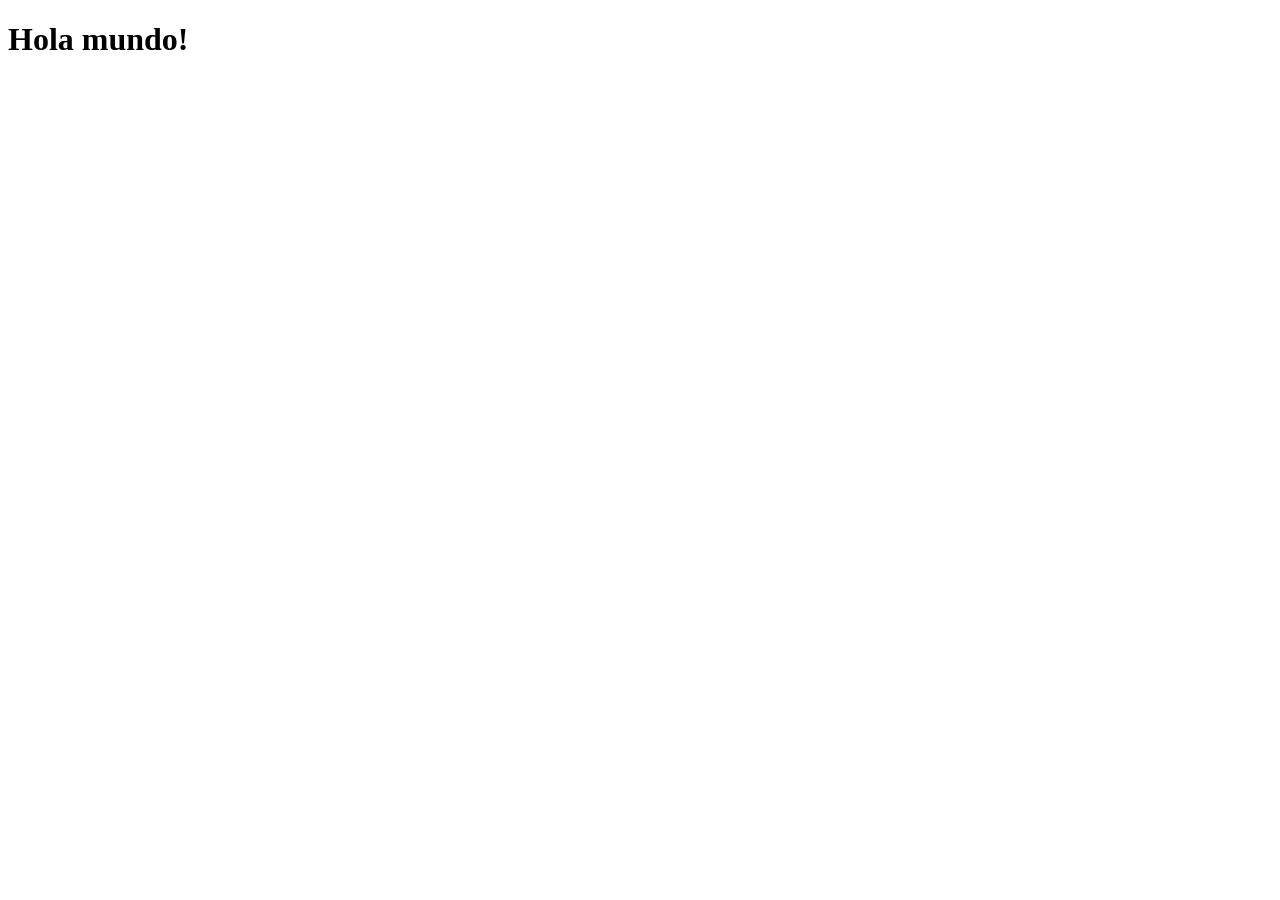
==== index.html @ 2c29bef2 "Iniciando pagina" ====
<!DOCTYPE html>
<html lang="en">
<head>
    <meta charset="UTF-8">
    <meta http-equiv="X-UA-Compatible" content="IE=edge">
    <meta name="viewport" content="width=device-width, initial-scale=1.0">
    <title>Akino Dev</title>
</head>
<body>
    <h1>Hola mundo!</h1>
</body>
</html>
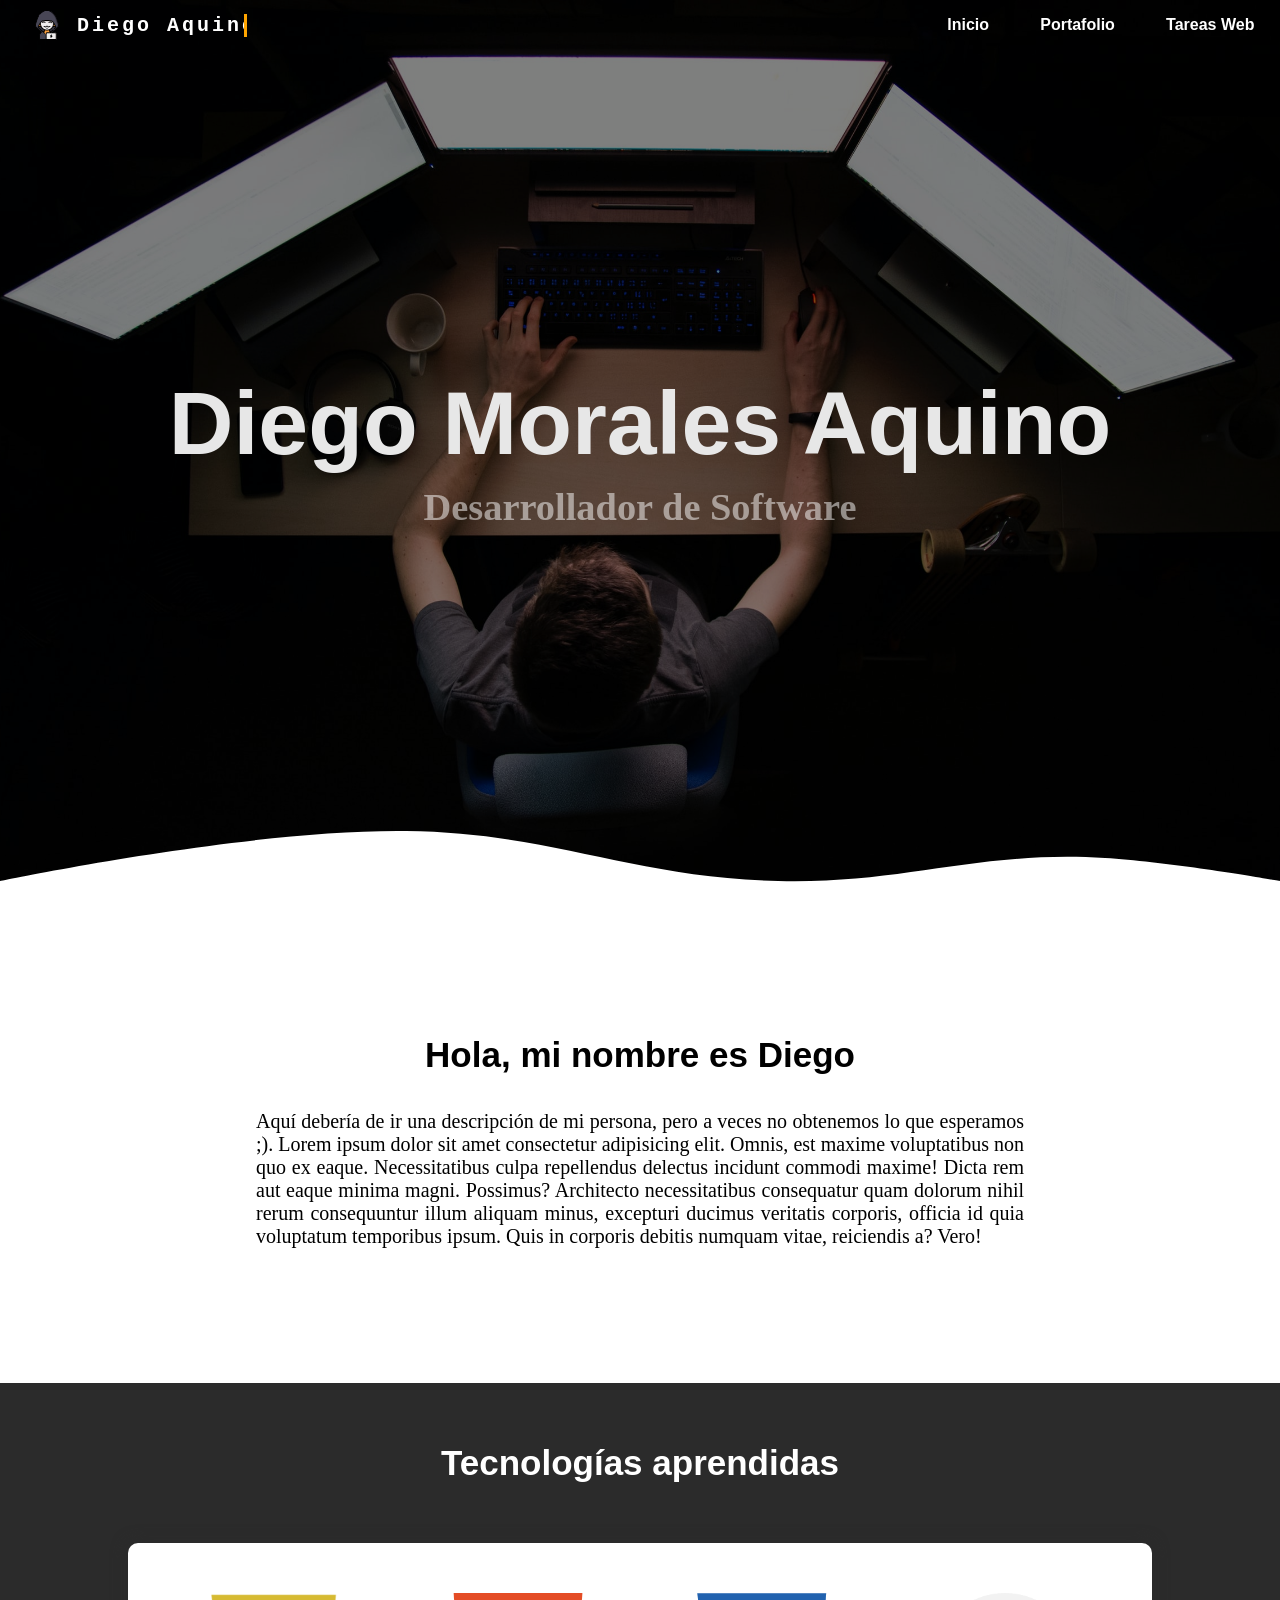
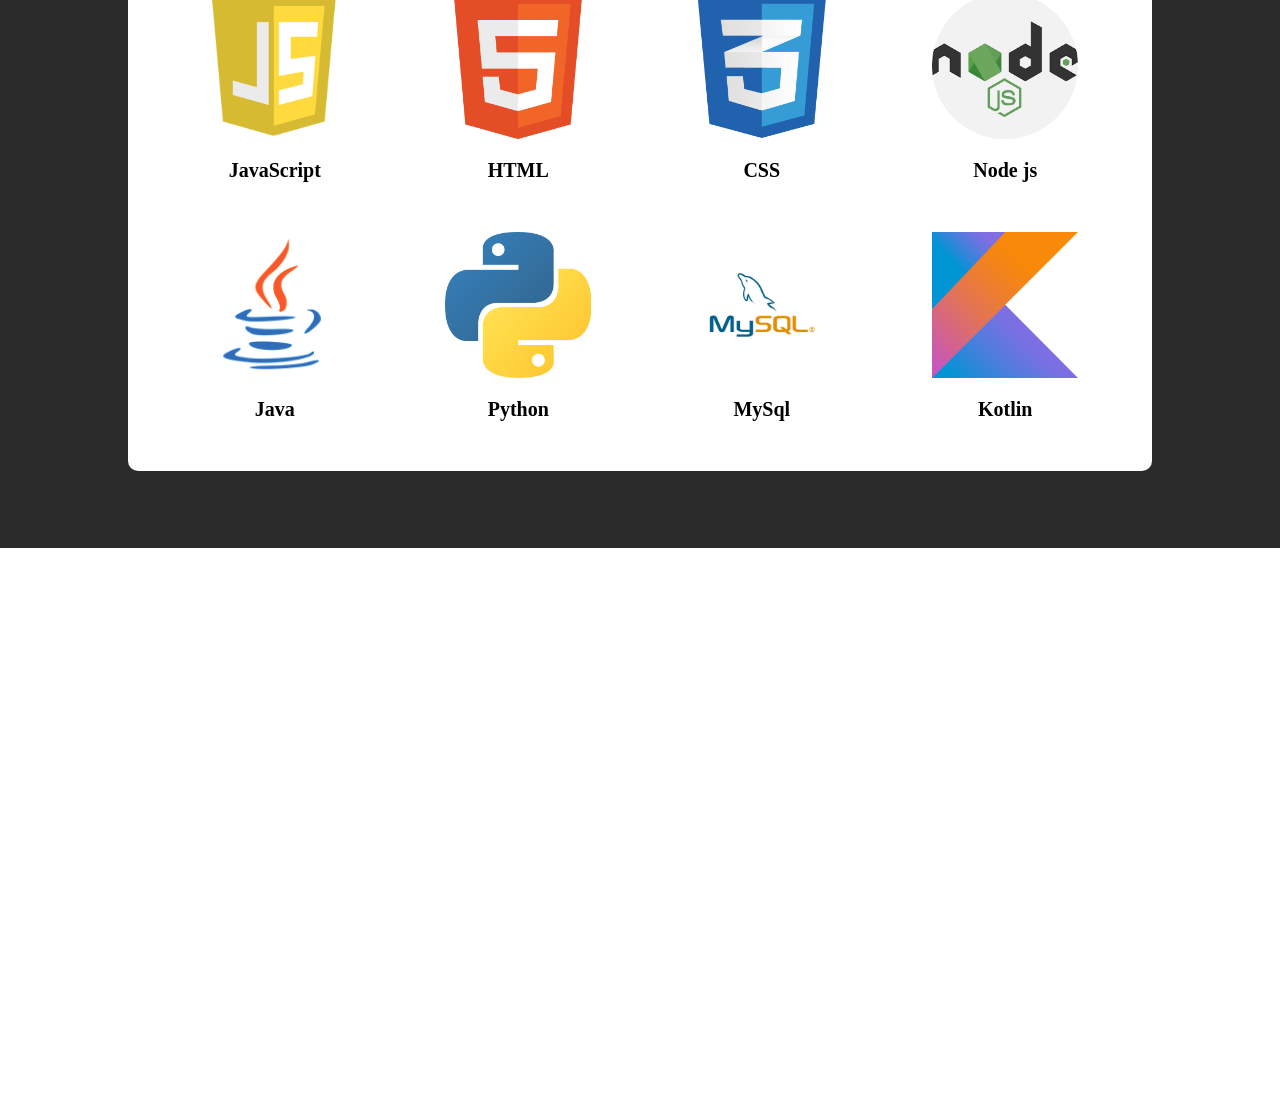
==== commit c555c940: "Página principal terminada" ====
--- a/index.html
+++ b/index.html
@@ -1,12 +1,109 @@
 <!DOCTYPE html>
 <html lang="en">
+
 <head>
     <meta charset="UTF-8">
     <meta http-equiv="X-UA-Compatible" content="IE=edge">
     <meta name="viewport" content="width=device-width, initial-scale=1.0">
-    <title>Akino Dev</title>
+    <title>Portafolio</title>
+
+    <link rel="stylesheet" href="styles/index.css">
+    <link rel="stylesheet" href="styles/global.css">
+
+    <link rel="stylesheet" href="styles/navBar.css">
+    <script src="scripts/navBar.js" defer></script>
+
 </head>
+
 <body>
-    <h1>Hola mundo!</h1>
+    <header>
+        
+
+    </header>
+
+
+
+    <main>
+        <div class="slider">
+            <div>
+                <h1>Diego Morales Aquino</h1>
+                <h2>Desarrollador de Software</h2>
+            </div>
+            <ul>
+                <li></li>
+                <li></li>
+                <li></li>
+                <li></li>
+                <li></li>
+            </ul>
+
+            <svg class="wave" fill="currentColor" preserveAspectRatio="none" width="1440" height="74"
+                viewBox="0 0 1440 74" class="sc-c8cfb853-4 exNWwu">
+                <path
+                    d="M456.464 0.0433865C277.158 -1.70575 0 50.0141 0 50.0141V74H1440V50.0141C1440 50.0141 1320.4 31.1925 1243.09 27.0276C1099.33 19.2816 1019.08 53.1981 875.138 50.0141C710.527 46.3727 621.108 1.64949 456.464 0.0433865Z">
+                </path>
+            </svg>
+        </div>
+
+
+
+
+        <section class="welcome">
+            <h2>Hola, mi nombre es Diego</h2>
+            <p>Aquí debería de ir una descripción de mi persona, pero a veces no obtenemos lo que esperamos ;). Lorem
+                ipsum dolor sit amet consectetur adipisicing elit. Omnis, est maxime voluptatibus non quo ex eaque.
+                Necessitatibus culpa repellendus delectus incidunt commodi maxime! Dicta rem aut eaque minima magni.
+                Possimus?
+                Architecto necessitatibus consequatur quam dolorum nihil rerum consequuntur illum aliquam minus,
+                excepturi ducimus veritatis corporis, officia id quia voluptatum temporibus ipsum. Quis in corporis
+                debitis numquam vitae, reiciendis a? Vero! </p>
+        </section>
+
+        <section class="languages">
+            <h2>Tecnologías aprendidas</h2>
+            <div>
+                <div class="technology">
+                    <img src="images/technologies/js.png" alt="js javascript">
+                    <h3>JavaScript</h3>
+                </div>
+                <div class="technology">
+                    <img src="images/technologies/html.png" alt="html">
+                    <h3>HTML</h3>
+                </div>
+                <div class="technology">
+                    <img src="images/technologies/css.png" alt="css">
+                    <h3>CSS</h3>
+                </div>
+                <div class="technology">
+                    <img src="images/technologies/node.png" alt="Node js">
+                    <h3>Node js</h3>
+                </div>
+                <div class="technology">
+                    <img src="images/technologies/java.png" alt="Java">
+                    <h3>Java</h3>
+                </div>
+                <div class="technology">
+                    <img src="images/technologies/python.png" alt="Python">
+                    <h3>Python</h3>
+                </div>
+                <div class="technology">
+                    <img src="images/technologies/mysql.jpg" alt="Mysql">
+                    <h3>MySql</h3>
+                </div>
+                <div class="technology">
+                    <img src="images/technologies/kotlin.png" alt="Kotlin">
+                    <h3>Kotlin</h3>
+                </div>
+            </div>
+        </section>
+
+    </main>
+
+    <footer>
+
+    </footer>
+
+
 </body>
+
 </html>
--- a/styles/index.css
+++ b/styles/index.css
@@ -0,0 +1,307 @@
+
+
+body {
+    height: 300vh;
+}
+
+main {
+    flex-grow: 1;
+}
+
+
+nav#navBar.transparent {
+    color: white !important;
+    
+}
+
+.slider {
+    height: calc(100vh );
+    width: 100%;
+    position: relative;
+    overflow: hidden;
+    /* box-shadow: 0px 10px 15px -5px rgba(0, 0, 0, .7); */
+}
+
+.slider ul {
+    width: 100%;
+    height: 100%;
+    display: flex;
+    animation: sliderAnimationX forwards 50s infinite;
+    list-style-type: none;
+
+}
+
+.slider ul li {
+    min-width: 100%;
+    min-height: 100%;
+    background-size: cover;
+    background-repeat: no-repeat;
+    background-position: center;
+}
+
+.slider li:nth-child(1) {
+    background-image: url("../images/banner/banner1.jpg");
+}
+
+.slider li:nth-child(2) {
+    background-image: url("../images/banner/banner2.jpg");
+}
+
+.slider li:nth-child(3) {
+    background-image: url("../images/banner/banner3.jpg");
+}
+
+.slider li:nth-child(4) {
+    background-image: url("../images/banner/banner4.jpg");
+}
+
+.slider li:nth-child(5) {
+    background-image: url("../images/banner/banner5.jpg");
+}
+
+.slider>div {
+    width: 100%;
+    height: 100%;
+    position: absolute;
+    top: 0;
+    left: 0;
+    background-color: rgba(0, 0, 0, 0.5);
+    z-index: 1;
+    display: flex;
+    flex-direction: column;
+    justify-content: center;
+    align-items: center;
+    gap: 10px;
+
+}
+
+.slider>div h1 {
+    font-size: 5vw;
+    font-family: var(--title-font--);
+    color: rgb(231, 231, 231);
+    text-align: center;
+}
+
+.slider>div h2 {
+    font-size: 2.5vw;
+    font-family: var(--text-font--);
+    color: rgba(255, 255, 255, 0.5);
+}
+
+@keyframes sliderAnimationX {
+
+    15% {
+        transform: translateX(0%);
+    }
+
+    20% {
+        transform: translateX(-100%);
+    }
+
+    35% {
+        transform: translateX(-100%);
+    }
+
+    40% {
+        transform: translateX(-200%);
+    }
+
+    55% {
+        transform: translateX(-200%);
+    }
+
+    60% {
+        transform: translateX(-300%);
+    }
+
+    75% {
+        transform: translateX(-300%);
+    }
+
+    80% {
+        transform: translateX(-400%);
+    }
+
+    95% {
+        transform: translateX(-400%);
+    }
+
+
+
+}
+
+@keyframes sliderAnimationY {
+
+    15% {
+        transform: translateY(0%);
+    }
+
+    20% {
+        transform: translateY(-100%);
+    }
+
+    35% {
+        transform: translateY(-100%);
+    }
+
+    40% {
+        transform: translateY(-200%);
+    }
+
+    55% {
+        transform: translateY(-200%);
+    }
+
+    60% {
+        transform: translateY(-300%);
+    }
+
+    75% {
+        transform: translateY(-300%);
+    }
+
+    80% {
+        transform: translateY(-400%);
+    }
+
+    95% {
+        transform: translateY(-400%);
+    }
+
+
+}
+
+
+
+@media only screen and (max-width:1500px) {
+    .slider>div h1 {
+        font-size: 7vw;
+
+    }
+
+    .slider>div h2 {
+        font-size: 3vw;
+
+    }
+}
+
+@media only screen and (max-width:460px) {
+
+    .slider ul {
+        animation: sliderAnimationY forwards 30s infinite;
+        flex-direction: column;
+    }
+
+    .slider>div {
+        gap: 5px;
+    }
+
+    .slider>div h1 {
+        font-size: 11vw;
+        order: 2;
+    }
+
+    .slider>div h2 {
+        font-size: 5vw;
+        order: 1;
+    }
+
+}
+
+/*SVG wave*/
+.slider .wave {
+    position: absolute;
+    bottom: 0;
+    width: 100%;
+    color: white;
+    z-index: 1;
+    margin-bottom: -5px;
+}
+
+
+section.welcome {
+
+    display: flex;
+    flex-direction: column;
+    align-items: center;
+    padding: 15vh 20% 15vh 20%;
+}
+
+.welcome h2 {
+    font-family: var(--title-font--);
+    font-size: 35px;
+    margin-bottom: 35px;
+}
+
+.welcome p {
+    font-family: var(--text-font--);
+    font-size: var(--text-size--);
+    text-align: justify;
+}
+
+section.languages {
+    background-color: #2B2B2B;
+    height: 85vh;
+    display: flex;
+    flex-direction: column;
+    align-items: center;
+    overflow-y: visible;
+
+}
+
+.languages>h2 {
+    color: white;
+    font-family: var(--title-font--);
+    font-size: 35px;
+    margin: 60px 0 60px 0;
+    text-align: center;
+}
+
+
+.languages > div {
+    display: grid;
+    grid-template-columns: repeat(auto-fit,
+    minmax(25%, 1fr));
+    box-sizing: border-box;
+    padding: 50px 25px 50px 25px;
+    row-gap: 50px;
+    width: 80%;
+    background-color: white;
+    box-shadow: 0px 0px 15px 1px #2B2B2B;
+    border-radius: 10px;
+}
+
+.languages .technology {
+    
+    overflow: hidden;
+    display: grid;
+    justify-items: center;
+    align-items: center;
+    grid-template-rows: 1fr min-content;
+
+    gap: 20px;
+}
+
+.technology img {
+    width: 60%;
+}
+
+.technology h3 {
+    font-family: var(--text-font--);
+    font-size: 20px;
+    padding: 0;
+}
+
+@media only screen and (max-width: 830px) {
+
+    section.languages {
+        height: fit-content;
+        padding-bottom: 35px;
+    }
+
+    .languages > div {
+        grid-template-columns: repeat(auto-fit,
+        minmax(150px, 1fr));
+        
+    }
+}
--- a/styles/global.css
+++ b/styles/global.css
@@ -0,0 +1,10 @@
+* {
+    margin: 0;
+    padding: 0;
+    box-sizing: border-box;
+
+    --title-font--: helvetica;
+    --text-font--: verdana;
+    --text-size--: 20px;
+
+}
--- a/styles/navBar.css
+++ b/styles/navBar.css
@@ -0,0 +1,154 @@
+* {
+
+    --navBar-height--: 50px;
+    --navBar-logo-size: 30px;
+    --navBar-backgroundColor--: #393E46;
+}
+
+
+nav#navBar {
+    position: fixed;
+    background-color: transparent;
+    display: flex;
+    align-items: center;
+    justify-content: space-between;
+    height: var(--navBar-height--);
+    width: 100%;
+    z-index: 9999;
+    transition: .3s all ease;
+}
+
+nav#navBar:not(.transparent) {
+    background-color: var(--navBar-backgroundColor--);
+    color: white;
+
+}
+
+nav#navBar.transparent {
+    color: var(--navBar-backgroundColor--);
+    
+}
+
+nav#navBar .logo-container {
+    display: flex;
+    align-items: center;
+    gap: 15px;
+    justify-content: flex-end;
+}
+
+
+nav#navBar .logo {
+    background-image: url("../images/logo.svg");
+    background-size: cover;
+    background-repeat: no-repeat;
+    background-position: center;
+    width: var(--navBar-logo-size);
+    height: var(--navBar-logo-size);
+    margin-left: 2.5vw;
+    animation: logo-animation 1s forwards;
+}
+
+nav#navBar .logo-name {
+    color: var(--navBar-color--);
+    font-family: monospace;
+    font-size: 20px;
+    font-weight: bold;
+    overflow: hidden;
+    border-right: .15em solid orange;
+    white-space: nowrap;
+    margin: 0 auto;
+    letter-spacing: .15em;
+    animation:
+        typing 2s steps(12, end) forwards,
+        blink-caret .75s step-end infinite;
+    animation-delay: 0.5s;
+    width: 170px;
+    visibility: hidden;
+}
+
+nav#navBar ul {
+    color: var(--navBar-color--);
+    font-weight: 550;
+    display: flex;
+    flex-direction: row;
+    align-items: center;
+    justify-content: center;
+    list-style-type: none;
+    font-family: var(--title-font--);
+}
+
+nav#navBar ul li {
+    margin: 0 2vw 0 2vw;
+    user-select: none;
+    cursor: pointer;
+    transition: all .2s ease;
+}
+
+nav#navBar ul li:hover {
+    transform: translateY(-5px)
+}
+
+nav#navBar a {
+    color: inherit;
+    text-decoration: none;
+}
+
+/*Animacion del logo*/
+@keyframes logo-animation {
+
+
+
+    from {
+        width: calc(var(--navBar-logo-size) + 5px);
+        height: calc(var(--navBar-logo-size) + 5px);
+    }
+}
+
+/*typing animation*/
+@keyframes typing {
+    from {
+        width: 0;
+    }
+
+    to {
+        visibility: visible;
+
+    }
+
+
+}
+
+/* Efecto de parpadeo */
+@keyframes blink-caret {
+    from, to {
+        border-color: transparent
+    }
+
+    50% {
+        border-color: orange;
+    }
+}
+
+
+
+@media only screen and (max-width:460px) {
+    * {
+        --navBar-height--: 70px;
+    }
+
+    nav#navBar {
+        flex-direction: column;
+        justify-content: space-evenly;
+
+    }
+
+    nav#navBar .logo {
+        margin-left: 0;
+    }
+
+
+    nav#navBar .logo-name {
+        display: none;
+    }
+
+}
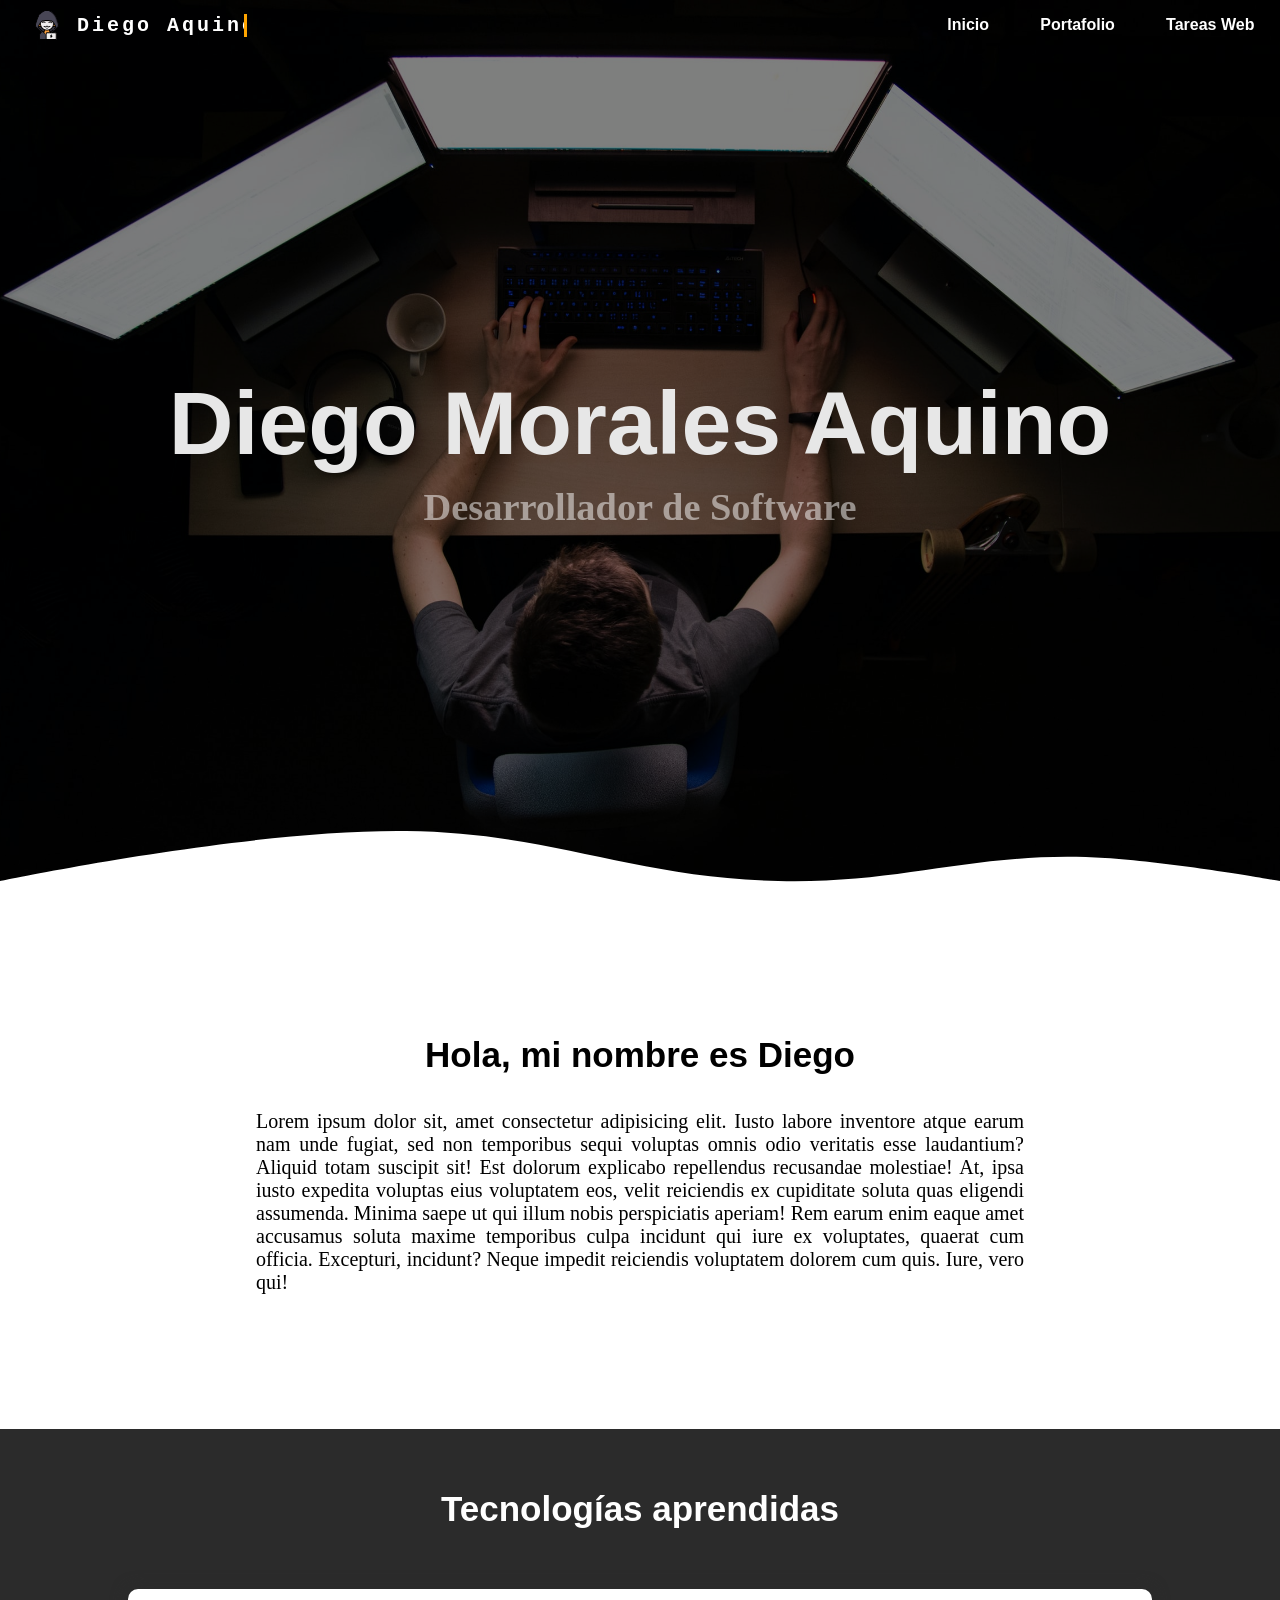
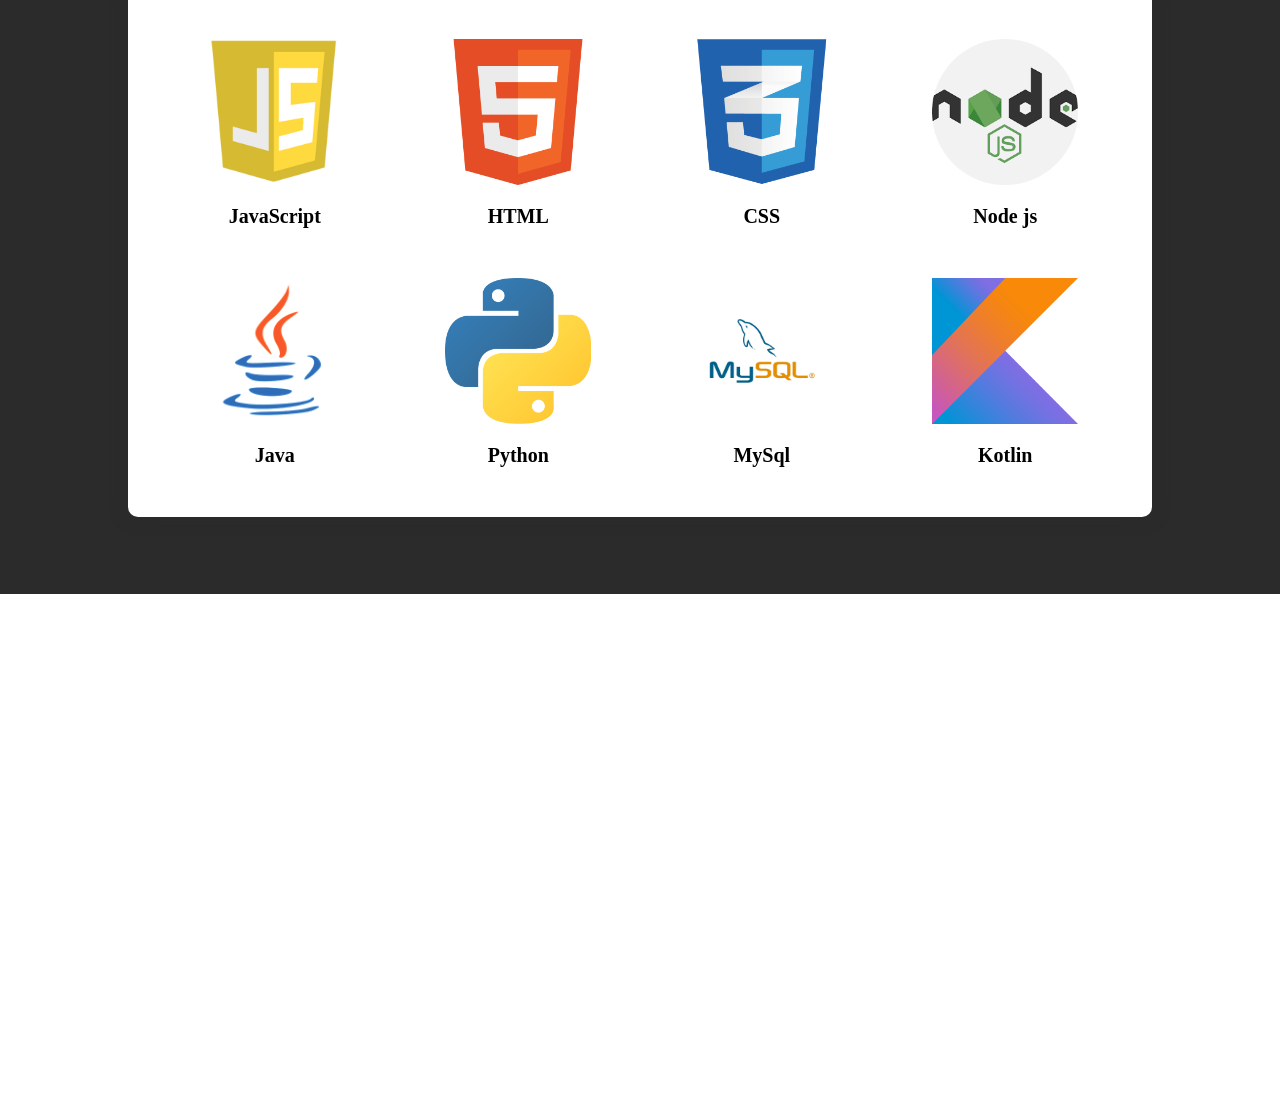
==== commit a468ec22: "laboratorio 2 web terminado" ====
--- a/index.html
+++ b/index.html
@@ -1,109 +1,105 @@
-<!DOCTYPE html>
-<html lang="en">
-
-<head>
-    <meta charset="UTF-8">
-    <meta http-equiv="X-UA-Compatible" content="IE=edge">
-    <meta name="viewport" content="width=device-width, initial-scale=1.0">
-    <title>Portafolio</title>
-
-    <link rel="stylesheet" href="styles/index.css">
-    <link rel="stylesheet" href="styles/global.css">
-
-    <link rel="stylesheet" href="styles/navBar.css">
-    <script src="scripts/navBar.js" defer></script>
-
-</head>
-
-<body>
-    <header>
-        
-
-    </header>
-
-
-
-    <main>
-        <div class="slider">
-            <div>
-                <h1>Diego Morales Aquino</h1>
-                <h2>Desarrollador de Software</h2>
-            </div>
-            <ul>
-                <li></li>
-                <li></li>
-                <li></li>
-                <li></li>
-                <li></li>
-            </ul>
-
-            <svg class="wave" fill="currentColor" preserveAspectRatio="none" width="1440" height="74"
-                viewBox="0 0 1440 74" class="sc-c8cfb853-4 exNWwu">
-                <path
-                    d="M456.464 0.0433865C277.158 -1.70575 0 50.0141 0 50.0141V74H1440V50.0141C1440 50.0141 1320.4 31.1925 1243.09 27.0276C1099.33 19.2816 1019.08 53.1981 875.138 50.0141C710.527 46.3727 621.108 1.64949 456.464 0.0433865Z">
-                </path>
-            </svg>
-        </div>
-
-
-
-
-        <section class="welcome">
-            <h2>Hola, mi nombre es Diego</h2>
-            <p>Aquí debería de ir una descripción de mi persona, pero a veces no obtenemos lo que esperamos ;). Lorem
-                ipsum dolor sit amet consectetur adipisicing elit. Omnis, est maxime voluptatibus non quo ex eaque.
-                Necessitatibus culpa repellendus delectus incidunt commodi maxime! Dicta rem aut eaque minima magni.
-                Possimus?
-                Architecto necessitatibus consequatur quam dolorum nihil rerum consequuntur illum aliquam minus,
-                excepturi ducimus veritatis corporis, officia id quia voluptatum temporibus ipsum. Quis in corporis
-                debitis numquam vitae, reiciendis a? Vero! </p>
-        </section>
-
-        <section class="languages">
-            <h2>Tecnologías aprendidas</h2>
-            <div>
-                <div class="technology">
-                    <img src="images/technologies/js.png" alt="js javascript">
-                    <h3>JavaScript</h3>
-                </div>
-                <div class="technology">
-                    <img src="images/technologies/html.png" alt="html">
-                    <h3>HTML</h3>
-                </div>
-                <div class="technology">
-                    <img src="images/technologies/css.png" alt="css">
-                    <h3>CSS</h3>
-                </div>
-                <div class="technology">
-                    <img src="images/technologies/node.png" alt="Node js">
-                    <h3>Node js</h3>
-                </div>
-                <div class="technology">
-                    <img src="images/technologies/java.png" alt="Java">
-                    <h3>Java</h3>
-                </div>
-                <div class="technology">
-                    <img src="images/technologies/python.png" alt="Python">
-                    <h3>Python</h3>
-                </div>
-                <div class="technology">
-                    <img src="images/technologies/mysql.jpg" alt="Mysql">
-                    <h3>MySql</h3>
-                </div>
-                <div class="technology">
-                    <img src="images/technologies/kotlin.png" alt="Kotlin">
-                    <h3>Kotlin</h3>
-                </div>
-            </div>
-        </section>
-
-    </main>
-
-    <footer>
-
-    </footer>
-
-
-</body>
-
+<!DOCTYPE html>
+<html lang="en">
+
+<head>
+    <meta charset="UTF-8">
+    <meta http-equiv="X-UA-Compatible" content="IE=edge">
+    <meta name="viewport" content="width=device-width, initial-scale=1.0">
+    <title>Portafolio Diego</title>
+
+    <link rel="stylesheet" href="styles/index.css">
+    <link rel="stylesheet" href="styles/global.css">
+
+    <link rel="stylesheet" href="styles/navBar.css">
+    <script src="scripts/navBar.js" defer></script>
+
+</head>
+
+<body>
+    <header class="transparent-effect">
+        
+
+    </header>
+
+
+
+    <main>
+        <div class="slider">
+            <div>
+                <h1>Diego Morales Aquino</h1>
+                <h2>Desarrollador de Software</h2>
+            </div>
+            <ul>
+                <li></li>
+                <li></li>
+                <li></li>
+                <li></li>
+                <li></li>
+            </ul>
+
+            <svg class="wave" fill="currentColor" preserveAspectRatio="none" width="1440" height="74"
+                viewBox="0 0 1440 74" class="sc-c8cfb853-4 exNWwu">
+                <path
+                    d="M456.464 0.0433865C277.158 -1.70575 0 50.0141 0 50.0141V74H1440V50.0141C1440 50.0141 1320.4 31.1925 1243.09 27.0276C1099.33 19.2816 1019.08 53.1981 875.138 50.0141C710.527 46.3727 621.108 1.64949 456.464 0.0433865Z">
+                </path>
+            </svg>
+        </div>
+
+
+
+
+        <section class="welcome">
+            <h2>Hola, mi nombre es Diego</h2>
+            <p> Lorem ipsum dolor sit, amet consectetur adipisicing elit. Iusto labore inventore atque earum nam unde fugiat, sed non temporibus sequi voluptas omnis odio veritatis esse laudantium? Aliquid totam suscipit sit!
+            Est dolorum explicabo repellendus recusandae molestiae! At, ipsa iusto expedita voluptas eius voluptatem eos, velit reiciendis ex cupiditate soluta quas eligendi assumenda. Minima saepe ut qui illum nobis perspiciatis aperiam!
+            Rem earum enim eaque amet accusamus soluta maxime temporibus culpa incidunt qui iure ex voluptates, quaerat cum officia. Excepturi, incidunt? Neque impedit reiciendis voluptatem dolorem cum quis. Iure, vero qui!</p>
+        </section>
+
+        <section class="languages">
+            <h2>Tecnologías aprendidas</h2>
+            <div>
+                <div class="technology">
+                    <img src="images/technologies/js.png" alt="js javascript">
+                    <h3>JavaScript</h3>
+                </div>
+                <div class="technology">
+                    <img src="images/technologies/html.png" alt="html">
+                    <h3>HTML</h3>
+                </div>
+                <div class="technology">
+                    <img src="images/technologies/css.png" alt="css">
+                    <h3>CSS</h3>
+                </div>
+                <div class="technology">
+                    <img src="images/technologies/node.png" alt="Node js">
+                    <h3>Node js</h3>
+                </div>
+                <div class="technology">
+                    <img src="images/technologies/java.png" alt="Java">
+                    <h3>Java</h3>
+                </div>
+                <div class="technology">
+                    <img src="images/technologies/python.png" alt="Python">
+                    <h3>Python</h3>
+                </div>
+                <div class="technology">
+                    <img src="images/technologies/mysql.jpg" alt="Mysql">
+                    <h3>MySql</h3>
+                </div>
+                <div class="technology">
+                    <img src="images/technologies/kotlin.png" alt="Kotlin">
+                    <h3>Kotlin</h3>
+                </div>
+            </div>
+        </section>
+
+    </main>
+
+    <footer>
+
+    </footer>
+
+
+</body>
+
 </html>
--- a/styles/index.css
+++ b/styles/index.css
@@ -1,307 +1,307 @@
-
-
-body {
-    height: 300vh;
-}
-
-main {
-    flex-grow: 1;
-}
-
-
-nav#navBar.transparent {
-    color: white !important;
-    
-}
-
-.slider {
-    height: calc(100vh );
-    width: 100%;
-    position: relative;
-    overflow: hidden;
-    /* box-shadow: 0px 10px 15px -5px rgba(0, 0, 0, .7); */
-}
-
-.slider ul {
-    width: 100%;
-    height: 100%;
-    display: flex;
-    animation: sliderAnimationX forwards 50s infinite;
-    list-style-type: none;
-
-}
-
-.slider ul li {
-    min-width: 100%;
-    min-height: 100%;
-    background-size: cover;
-    background-repeat: no-repeat;
-    background-position: center;
-}
-
-.slider li:nth-child(1) {
-    background-image: url("../images/banner/banner1.jpg");
-}
-
-.slider li:nth-child(2) {
-    background-image: url("../images/banner/banner2.jpg");
-}
-
-.slider li:nth-child(3) {
-    background-image: url("../images/banner/banner3.jpg");
-}
-
-.slider li:nth-child(4) {
-    background-image: url("../images/banner/banner4.jpg");
-}
-
-.slider li:nth-child(5) {
-    background-image: url("../images/banner/banner5.jpg");
-}
-
-.slider>div {
-    width: 100%;
-    height: 100%;
-    position: absolute;
-    top: 0;
-    left: 0;
-    background-color: rgba(0, 0, 0, 0.5);
-    z-index: 1;
-    display: flex;
-    flex-direction: column;
-    justify-content: center;
-    align-items: center;
-    gap: 10px;
-
-}
-
-.slider>div h1 {
-    font-size: 5vw;
-    font-family: var(--title-font--);
-    color: rgb(231, 231, 231);
-    text-align: center;
-}
-
-.slider>div h2 {
-    font-size: 2.5vw;
-    font-family: var(--text-font--);
-    color: rgba(255, 255, 255, 0.5);
-}
-
-@keyframes sliderAnimationX {
-
-    15% {
-        transform: translateX(0%);
-    }
-
-    20% {
-        transform: translateX(-100%);
-    }
-
-    35% {
-        transform: translateX(-100%);
-    }
-
-    40% {
-        transform: translateX(-200%);
-    }
-
-    55% {
-        transform: translateX(-200%);
-    }
-
-    60% {
-        transform: translateX(-300%);
-    }
-
-    75% {
-        transform: translateX(-300%);
-    }
-
-    80% {
-        transform: translateX(-400%);
-    }
-
-    95% {
-        transform: translateX(-400%);
-    }
-
-
-
-}
-
-@keyframes sliderAnimationY {
-
-    15% {
-        transform: translateY(0%);
-    }
-
-    20% {
-        transform: translateY(-100%);
-    }
-
-    35% {
-        transform: translateY(-100%);
-    }
-
-    40% {
-        transform: translateY(-200%);
-    }
-
-    55% {
-        transform: translateY(-200%);
-    }
-
-    60% {
-        transform: translateY(-300%);
-    }
-
-    75% {
-        transform: translateY(-300%);
-    }
-
-    80% {
-        transform: translateY(-400%);
-    }
-
-    95% {
-        transform: translateY(-400%);
-    }
-
-
-}
-
-
-
-@media only screen and (max-width:1500px) {
-    .slider>div h1 {
-        font-size: 7vw;
-
-    }
-
-    .slider>div h2 {
-        font-size: 3vw;
-
-    }
-}
-
-@media only screen and (max-width:460px) {
-
-    .slider ul {
-        animation: sliderAnimationY forwards 30s infinite;
-        flex-direction: column;
-    }
-
-    .slider>div {
-        gap: 5px;
-    }
-
-    .slider>div h1 {
-        font-size: 11vw;
-        order: 2;
-    }
-
-    .slider>div h2 {
-        font-size: 5vw;
-        order: 1;
-    }
-
-}
-
-/*SVG wave*/
-.slider .wave {
-    position: absolute;
-    bottom: 0;
-    width: 100%;
-    color: white;
-    z-index: 1;
-    margin-bottom: -5px;
-}
-
-
-section.welcome {
-
-    display: flex;
-    flex-direction: column;
-    align-items: center;
-    padding: 15vh 20% 15vh 20%;
-}
-
-.welcome h2 {
-    font-family: var(--title-font--);
-    font-size: 35px;
-    margin-bottom: 35px;
-}
-
-.welcome p {
-    font-family: var(--text-font--);
-    font-size: var(--text-size--);
-    text-align: justify;
-}
-
-section.languages {
-    background-color: #2B2B2B;
-    height: 85vh;
-    display: flex;
-    flex-direction: column;
-    align-items: center;
-    overflow-y: visible;
-
-}
-
-.languages>h2 {
-    color: white;
-    font-family: var(--title-font--);
-    font-size: 35px;
-    margin: 60px 0 60px 0;
-    text-align: center;
-}
-
-
-.languages > div {
-    display: grid;
-    grid-template-columns: repeat(auto-fit,
-    minmax(25%, 1fr));
-    box-sizing: border-box;
-    padding: 50px 25px 50px 25px;
-    row-gap: 50px;
-    width: 80%;
-    background-color: white;
-    box-shadow: 0px 0px 15px 1px #2B2B2B;
-    border-radius: 10px;
-}
-
-.languages .technology {
-    
-    overflow: hidden;
-    display: grid;
-    justify-items: center;
-    align-items: center;
-    grid-template-rows: 1fr min-content;
-
-    gap: 20px;
-}
-
-.technology img {
-    width: 60%;
-}
-
-.technology h3 {
-    font-family: var(--text-font--);
-    font-size: 20px;
-    padding: 0;
-}
-
-@media only screen and (max-width: 830px) {
-
-    section.languages {
-        height: fit-content;
-        padding-bottom: 35px;
-    }
-
-    .languages > div {
-        grid-template-columns: repeat(auto-fit,
-        minmax(150px, 1fr));
-        
-    }
+
+
+body {
+    height: 300vh;
+}
+
+main {
+    flex-grow: 1;
+}
+
+
+nav#navBar.transparent {
+    color: white !important;
+    
+}
+
+.slider {
+    height: calc(100vh );
+    width: 100%;
+    position: relative;
+    overflow: hidden;
+    /* box-shadow: 0px 10px 15px -5px rgba(0, 0, 0, .7); */
+}
+
+.slider ul {
+    width: 100%;
+    height: 100%;
+    display: flex;
+    animation: sliderAnimationX forwards 50s infinite;
+    list-style-type: none;
+
+}
+
+.slider ul li {
+    min-width: 100%;
+    min-height: 100%;
+    background-size: cover;
+    background-repeat: no-repeat;
+    background-position: center;
+}
+
+.slider li:nth-child(1) {
+    background-image: url("../images/banner/banner1.jpg");
+}
+
+.slider li:nth-child(2) {
+    background-image: url("../images/banner/banner2.jpg");
+}
+
+.slider li:nth-child(3) {
+    background-image: url("../images/banner/banner3.jpg");
+}
+
+.slider li:nth-child(4) {
+    background-image: url("../images/banner/banner4.jpg");
+}
+
+.slider li:nth-child(5) {
+    background-image: url("../images/banner/banner5.jpg");
+}
+
+.slider>div {
+    width: 100%;
+    height: 100%;
+    position: absolute;
+    top: 0;
+    left: 0;
+    background-color: rgba(0, 0, 0, 0.5);
+    z-index: 1;
+    display: flex;
+    flex-direction: column;
+    justify-content: center;
+    align-items: center;
+    gap: 10px;
+
+}
+
+.slider>div h1 {
+    font-size: 5vw;
+    font-family: var(--title-font--);
+    color: rgb(231, 231, 231);
+    text-align: center;
+}
+
+.slider>div h2 {
+    font-size: 2.5vw;
+    font-family: var(--text-font--);
+    color: rgba(255, 255, 255, 0.5);
+}
+
+@keyframes sliderAnimationX {
+
+    15% {
+        transform: translateX(0%);
+    }
+
+    20% {
+        transform: translateX(-100%);
+    }
+
+    35% {
+        transform: translateX(-100%);
+    }
+
+    40% {
+        transform: translateX(-200%);
+    }
+
+    55% {
+        transform: translateX(-200%);
+    }
+
+    60% {
+        transform: translateX(-300%);
+    }
+
+    75% {
+        transform: translateX(-300%);
+    }
+
+    80% {
+        transform: translateX(-400%);
+    }
+
+    95% {
+        transform: translateX(-400%);
+    }
+
+
+
+}
+
+@keyframes sliderAnimationY {
+
+    15% {
+        transform: translateY(0%);
+    }
+
+    20% {
+        transform: translateY(-100%);
+    }
+
+    35% {
+        transform: translateY(-100%);
+    }
+
+    40% {
+        transform: translateY(-200%);
+    }
+
+    55% {
+        transform: translateY(-200%);
+    }
+
+    60% {
+        transform: translateY(-300%);
+    }
+
+    75% {
+        transform: translateY(-300%);
+    }
+
+    80% {
+        transform: translateY(-400%);
+    }
+
+    95% {
+        transform: translateY(-400%);
+    }
+
+
+}
+
+
+
+@media only screen and (max-width:1500px) {
+    .slider>div h1 {
+        font-size: 7vw;
+
+    }
+
+    .slider>div h2 {
+        font-size: 3vw;
+
+    }
+}
+
+@media only screen and (max-width:460px) {
+
+    .slider ul {
+        animation: sliderAnimationY forwards 30s infinite;
+        flex-direction: column;
+    }
+
+    .slider>div {
+        gap: 5px;
+    }
+
+    .slider>div h1 {
+        font-size: 11vw;
+        order: 2;
+    }
+
+    .slider>div h2 {
+        font-size: 5vw;
+        order: 1;
+    }
+
+}
+
+/*SVG wave*/
+.slider .wave {
+    position: absolute;
+    bottom: 0;
+    width: 100%;
+    color: white;
+    z-index: 1;
+    margin-bottom: -5px;
+}
+
+
+section.welcome {
+
+    display: flex;
+    flex-direction: column;
+    align-items: center;
+    padding: 15vh 20% 15vh 20%;
+}
+
+.welcome h2 {
+    font-family: var(--title-font--);
+    font-size: 35px;
+    margin-bottom: 35px;
+}
+
+.welcome p {
+    font-family: var(--text-font--);
+    font-size: var(--text-size--);
+    text-align: justify;
+}
+
+section.languages {
+    background-color: #2B2B2B;
+    height: 85vh;
+    display: flex;
+    flex-direction: column;
+    align-items: center;
+    overflow-y: visible;
+
+}
+
+.languages>h2 {
+    color: white;
+    font-family: var(--title-font--);
+    font-size: 35px;
+    margin: 60px 0 60px 0;
+    text-align: center;
+}
+
+
+.languages > div {
+    display: grid;
+    grid-template-columns: repeat(auto-fit,
+    minmax(25%, 1fr));
+    box-sizing: border-box;
+    padding: 50px 25px 50px 25px;
+    row-gap: 50px;
+    width: 80%;
+    background-color: white;
+    box-shadow: 0px 0px 15px 1px #2B2B2B;
+    border-radius: 10px;
+}
+
+.languages .technology {
+    
+    overflow: hidden;
+    display: grid;
+    justify-items: center;
+    align-items: center;
+    grid-template-rows: 1fr min-content;
+
+    gap: 20px;
+}
+
+.technology img {
+    width: 60%;
+}
+
+.technology h3 {
+    font-family: var(--text-font--);
+    font-size: 20px;
+    padding: 0;
+}
+
+@media only screen and (max-width: 830px) {
+
+    section.languages {
+        height: fit-content;
+        padding-bottom: 35px;
+    }
+
+    .languages > div {
+        grid-template-columns: repeat(auto-fit,
+        minmax(150px, 1fr));
+        
+    }
 }
--- a/styles/global.css
+++ b/styles/global.css
@@ -1,10 +1,11 @@
-* {
-    margin: 0;
-    padding: 0;
-    box-sizing: border-box;
-
-    --title-font--: helvetica;
-    --text-font--: verdana;
-    --text-size--: 20px;
-
+* {
+    margin: 0;
+    padding: 0;
+    box-sizing: border-box;
+
+    --title-font--: helvetica;
+    --text-font--: verdana;
+    --text-size--: 20px;
+    --theme-color--: #393E46;
+
 }
--- a/styles/navBar.css
+++ b/styles/navBar.css
@@ -1,154 +1,157 @@
-* {
-
-    --navBar-height--: 50px;
-    --navBar-logo-size: 30px;
-    --navBar-backgroundColor--: #393E46;
-}
-
-
-nav#navBar {
-    position: fixed;
-    background-color: transparent;
-    display: flex;
-    align-items: center;
-    justify-content: space-between;
-    height: var(--navBar-height--);
-    width: 100%;
-    z-index: 9999;
-    transition: .3s all ease;
-}
-
-nav#navBar:not(.transparent) {
-    background-color: var(--navBar-backgroundColor--);
-    color: white;
-
-}
-
-nav#navBar.transparent {
-    color: var(--navBar-backgroundColor--);
-    
-}
-
-nav#navBar .logo-container {
-    display: flex;
-    align-items: center;
-    gap: 15px;
-    justify-content: flex-end;
-}
-
-
-nav#navBar .logo {
-    background-image: url("../images/logo.svg");
-    background-size: cover;
-    background-repeat: no-repeat;
-    background-position: center;
-    width: var(--navBar-logo-size);
-    height: var(--navBar-logo-size);
-    margin-left: 2.5vw;
-    animation: logo-animation 1s forwards;
-}
-
-nav#navBar .logo-name {
-    color: var(--navBar-color--);
-    font-family: monospace;
-    font-size: 20px;
-    font-weight: bold;
-    overflow: hidden;
-    border-right: .15em solid orange;
-    white-space: nowrap;
-    margin: 0 auto;
-    letter-spacing: .15em;
-    animation:
-        typing 2s steps(12, end) forwards,
-        blink-caret .75s step-end infinite;
-    animation-delay: 0.5s;
-    width: 170px;
-    visibility: hidden;
-}
-
-nav#navBar ul {
-    color: var(--navBar-color--);
-    font-weight: 550;
-    display: flex;
-    flex-direction: row;
-    align-items: center;
-    justify-content: center;
-    list-style-type: none;
-    font-family: var(--title-font--);
-}
-
-nav#navBar ul li {
-    margin: 0 2vw 0 2vw;
-    user-select: none;
-    cursor: pointer;
-    transition: all .2s ease;
-}
-
-nav#navBar ul li:hover {
-    transform: translateY(-5px)
-}
-
-nav#navBar a {
-    color: inherit;
-    text-decoration: none;
-}
-
-/*Animacion del logo*/
-@keyframes logo-animation {
-
-
-
-    from {
-        width: calc(var(--navBar-logo-size) + 5px);
-        height: calc(var(--navBar-logo-size) + 5px);
-    }
-}
-
-/*typing animation*/
-@keyframes typing {
-    from {
-        width: 0;
-    }
-
-    to {
-        visibility: visible;
-
-    }
-
-
-}
-
-/* Efecto de parpadeo */
-@keyframes blink-caret {
-    from, to {
-        border-color: transparent
-    }
-
-    50% {
-        border-color: orange;
-    }
-}
-
-
-
-@media only screen and (max-width:460px) {
-    * {
-        --navBar-height--: 70px;
-    }
-
-    nav#navBar {
-        flex-direction: column;
-        justify-content: space-evenly;
-
-    }
-
-    nav#navBar .logo {
-        margin-left: 0;
-    }
-
-
-    nav#navBar .logo-name {
-        display: none;
-    }
-
+* {
+
+    --navBar-height--: 50px;
+    --navBar-logo-size: 30px;
+}
+
+header:not(.transparent-effect) nav#navBar{
+    background-color: var(--theme-color--) !important;
+    color:white;
+}
+
+nav#navBar {
+    position: fixed;
+    background-color: transparent;
+    display: flex;
+    align-items: center;
+    justify-content: space-between;
+    height: var(--navBar-height--);
+    width: 100%;
+    z-index: 9999;
+    transition: .3s all ease;
+}
+
+nav#navBar:not(.transparent) {
+    background-color: var(--theme-color--);
+    color: white;
+
+}
+
+nav#navBar.transparent {
+    color: var(--theme-color--);
+    
+}
+
+nav#navBar .logo-container {
+    display: flex;
+    align-items: center;
+    gap: 15px;
+    justify-content: flex-end;
+}
+
+
+nav#navBar .logo {
+    background-image: url("../images/logo.svg");
+    background-size: cover;
+    background-repeat: no-repeat;
+    background-position: center;
+    width: var(--navBar-logo-size);
+    height: var(--navBar-logo-size);
+    margin-left: 2.5vw;
+    animation: logo-animation 1s forwards;
+}
+
+nav#navBar .logo-name {
+    color: var(--navBar-color--);
+    font-family: monospace;
+    font-size: 20px;
+    font-weight: bold;
+    overflow: hidden;
+    border-right: .15em solid orange;
+    white-space: nowrap;
+    margin: 0 auto;
+    letter-spacing: .15em;
+    animation:
+        typing 2s steps(12, end) forwards,
+        blink-caret .75s step-end infinite;
+    animation-delay: 0.5s;
+    width: 170px;
+    visibility: hidden;
+}
+
+nav#navBar ul {
+    color: var(--navBar-color--);
+    font-weight: 550;
+    display: flex;
+    flex-direction: row;
+    align-items: center;
+    justify-content: center;
+    list-style-type: none;
+    font-family: var(--title-font--);
+}
+
+nav#navBar ul li {
+    margin: 0 2vw 0 2vw;
+    user-select: none;
+    cursor: pointer;
+    transition: all .2s ease;
+}
+
+nav#navBar ul li:hover {
+    transform: translateY(-5px)
+}
+
+nav#navBar a {
+    color: inherit;
+    text-decoration: none;
+}
+
+/*Animacion del logo*/
+@keyframes logo-animation {
+
+
+
+    from {
+        width: calc(var(--navBar-logo-size) + 5px);
+        height: calc(var(--navBar-logo-size) + 5px);
+    }
+}
+
+/*typing animation*/
+@keyframes typing {
+    from {
+        width: 0;
+    }
+
+    to {
+        visibility: visible;
+
+    }
+
+
+}
+
+/* Efecto de parpadeo */
+@keyframes blink-caret {
+    from, to {
+        border-color: transparent
+    }
+
+    50% {
+        border-color: orange;
+    }
+}
+
+
+
+@media only screen and (max-width:460px) {
+    * {
+        --navBar-height--: 70px;
+    }
+
+    nav#navBar {
+        flex-direction: column;
+        justify-content: space-evenly;
+
+    }
+
+    nav#navBar .logo {
+        margin-left: 0;
+    }
+
+
+    nav#navBar .logo-name {
+        display: none;
+    }
+
 }
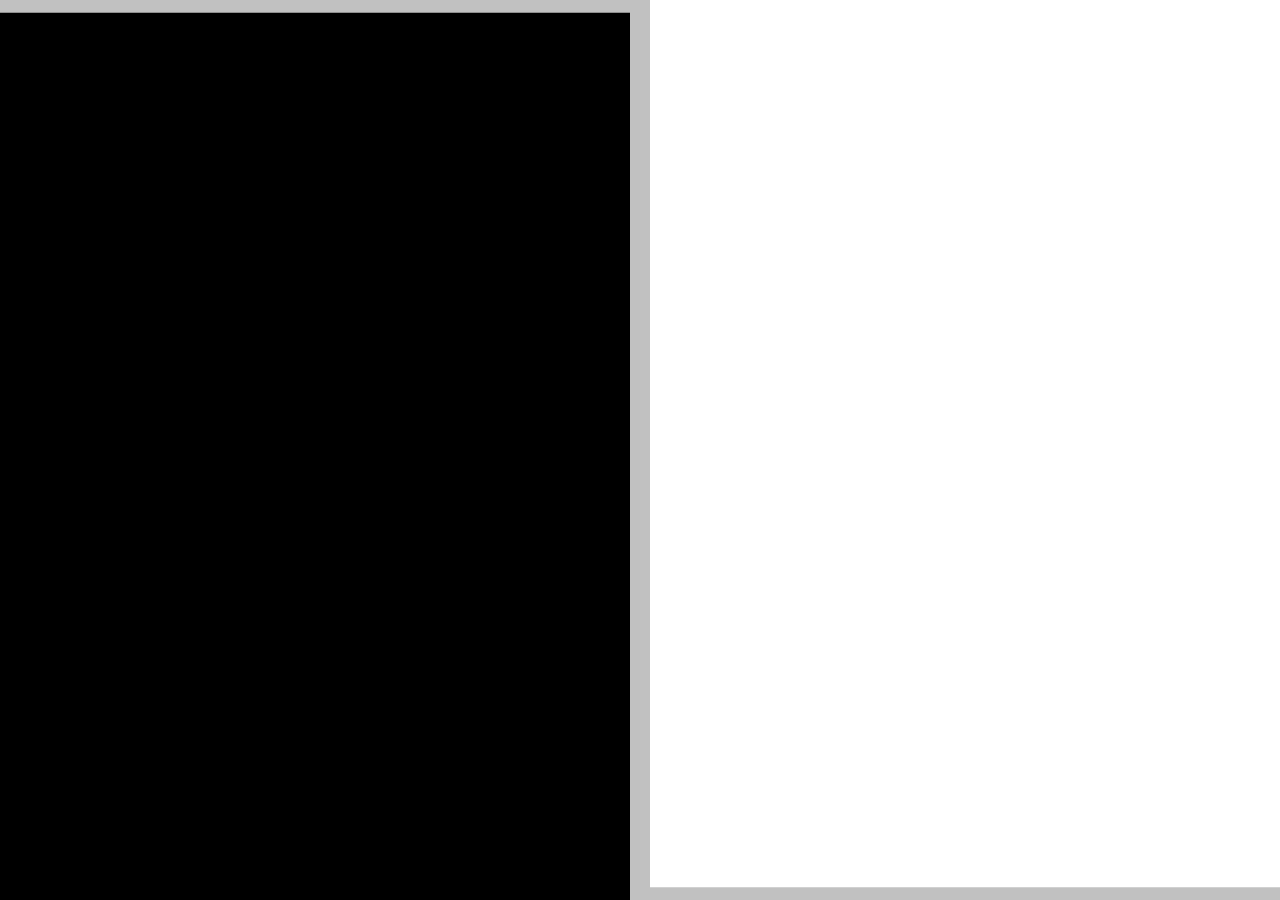
==== commit 5edffacc: "Portafolio completo" ====
--- a/index.html
+++ b/index.html
@@ -1,105 +1,15 @@
-<!DOCTYPE html>
-<html lang="en">
-
-<head>
-    <meta charset="UTF-8">
-    <meta http-equiv="X-UA-Compatible" content="IE=edge">
-    <meta name="viewport" content="width=device-width, initial-scale=1.0">
-    <title>Portafolio Diego</title>
-
-    <link rel="stylesheet" href="styles/index.css">
-    <link rel="stylesheet" href="styles/global.css">
-
-    <link rel="stylesheet" href="styles/navBar.css">
-    <script src="scripts/navBar.js" defer></script>
-
-</head>
-
-<body>
-    <header class="transparent-effect">
-        
-
-    </header>
-
-
-
-    <main>
-        <div class="slider">
-            <div>
-                <h1>Diego Morales Aquino</h1>
-                <h2>Desarrollador de Software</h2>
-            </div>
-            <ul>
-                <li></li>
-                <li></li>
-                <li></li>
-                <li></li>
-                <li></li>
-            </ul>
-
-            <svg class="wave" fill="currentColor" preserveAspectRatio="none" width="1440" height="74"
-                viewBox="0 0 1440 74" class="sc-c8cfb853-4 exNWwu">
-                <path
-                    d="M456.464 0.0433865C277.158 -1.70575 0 50.0141 0 50.0141V74H1440V50.0141C1440 50.0141 1320.4 31.1925 1243.09 27.0276C1099.33 19.2816 1019.08 53.1981 875.138 50.0141C710.527 46.3727 621.108 1.64949 456.464 0.0433865Z">
-                </path>
-            </svg>
-        </div>
-
-
-
-
-        <section class="welcome">
-            <h2>Hola, mi nombre es Diego</h2>
-            <p> Lorem ipsum dolor sit, amet consectetur adipisicing elit. Iusto labore inventore atque earum nam unde fugiat, sed non temporibus sequi voluptas omnis odio veritatis esse laudantium? Aliquid totam suscipit sit!
-            Est dolorum explicabo repellendus recusandae molestiae! At, ipsa iusto expedita voluptas eius voluptatem eos, velit reiciendis ex cupiditate soluta quas eligendi assumenda. Minima saepe ut qui illum nobis perspiciatis aperiam!
-            Rem earum enim eaque amet accusamus soluta maxime temporibus culpa incidunt qui iure ex voluptates, quaerat cum officia. Excepturi, incidunt? Neque impedit reiciendis voluptatem dolorem cum quis. Iure, vero qui!</p>
-        </section>
-
-        <section class="languages">
-            <h2>Tecnologías aprendidas</h2>
-            <div>
-                <div class="technology">
-                    <img src="images/technologies/js.png" alt="js javascript">
-                    <h3>JavaScript</h3>
-                </div>
-                <div class="technology">
-                    <img src="images/technologies/html.png" alt="html">
-                    <h3>HTML</h3>
-                </div>
-                <div class="technology">
-                    <img src="images/technologies/css.png" alt="css">
-                    <h3>CSS</h3>
-                </div>
-                <div class="technology">
-                    <img src="images/technologies/node.png" alt="Node js">
-                    <h3>Node js</h3>
-                </div>
-                <div class="technology">
-                    <img src="images/technologies/java.png" alt="Java">
-                    <h3>Java</h3>
-                </div>
-                <div class="technology">
-                    <img src="images/technologies/python.png" alt="Python">
-                    <h3>Python</h3>
-                </div>
-                <div class="technology">
-                    <img src="images/technologies/mysql.jpg" alt="Mysql">
-                    <h3>MySql</h3>
-                </div>
-                <div class="technology">
-                    <img src="images/technologies/kotlin.png" alt="Kotlin">
-                    <h3>Kotlin</h3>
-                </div>
-            </div>
-        </section>
-
-    </main>
-
-    <footer>
-
-    </footer>
-
-
-</body>
-
-</html>+<!DOCTYPE html>
+<html lang="en">
+  <head>
+    <meta charset="UTF-8" />
+    <link rel="icon" type="image/svg+xml" href="/logo.svg" />
+    <meta name="viewport" content="width=device-width, initial-scale=1.0" />
+    <title>Diego Aquino - Portafolio</title>
+    <script type="module" crossorigin src="/assets/index-b6b052ba.js"></script>
+    <link rel="stylesheet" href="/assets/index-8ef5f840.css">
+  </head>
+  <body>
+    <div id="root"></div>
+    
+  </body>
+</html>
--- a/assets/index-8ef5f840.css
+++ b/assets/index-8ef5f840.css
@@ -0,0 +1 @@
+@import"https://fonts.googleapis.com/css2?family=Inter:wght@200;300;400;500;600&display=swap";:root{font-family:Inter,sans-serif;line-height:1.5;font-weight:400;--navBar-height--: 50px}html,body{width:100%;height:100%;margin:0;padding:0}#root{width:100%;min-height:100%;background-color:#ececec}._banner_ddu1v_1{width:100%;height:100vh;display:flex;overflow:hidden;position:relative}._backgroundMosaic_ddu1v_9{background-color:#c1c1c1;width:100%;height:100%;display:flex;gap:20px}._column_ddu1v_18{flex:1;display:flex;justify-content:center}._purpleColumn_ddu1v_25{background-color:#fff;transform:translateY(-100%)}._blackColumn_ddu1v_31{background-color:#000;transform:translateY(100%)}._columnResponsive_ddu1v_36{grid-column:1/-1;z-index:1;display:none;background-color:#c1c1c1}._columnResponsive_ddu1v_36>div{width:100%;height:100%;background-color:#000;transform:translateY(-100%)}._imageContainer_ddu1v_51{position:absolute;width:100%;height:100%;display:flex;flex-direction:column;align-items:center;justify-content:flex-end}._textContainer_ddu1v_61{width:100%;display:grid;gap:20px;grid-template-columns:1fr 1fr;justify-items:center;align-items:center;z-index:2;position:fixed;top:20vh}._nameContainer_ddu1v_73{display:flex;flex-direction:column;margin:0 30px}._nameContainer_ddu1v_73>span{color:#c1c1c1;font-size:30px;font-weight:400;opacity:0}._nameContainer_ddu1v_73>h1{color:#fff;font-size:60px;margin:0;opacity:0}._imageContainer_ddu1v_51 img{width:400px;opacity:0;max-height:80vh}._writeTextContainer_ddu1v_99{margin:0 25px;opacity:0}._writeText_ddu1v_99{font-size:30px;font-weight:500;display:flex;justify-content:center;text-shadow:2px 2px white}._circlesContainer_ddu1v_112{position:absolute;bottom:30px;left:30px;display:flex;flex-direction:column;opacity:0}._circle_ddu1v_112{aspect-ratio:1/1;background-color:#fff}._circle1_ddu1v_126{width:40px;border-radius:20px}._circle2_ddu1v_132{width:80px;border-radius:40px;margin-left:40px}._circlesContainerUp_ddu1v_139{position:absolute;top:30px;right:30px;display:flex;flex-direction:column;transform:rotate(.5turn);opacity:0}._circlesContainerUp_ddu1v_139 ._circle_ddu1v_112{background-color:#000}._arrowDownButton_ddu1v_153{position:absolute;bottom:30px;right:30px;padding:10px;display:flex;align-items:center;justify-content:center;cursor:pointer;border:none;outline:none;background-color:#000;border-radius:5px;transition:transform .3s ease;opacity:0}._arrowIcon_ddu1v_171{color:#fff;font-size:20px}._arrowDownButton_ddu1v_153:hover{transform:translateY(-5px)!important}._blackBackground_ddu1v_180{position:absolute;width:100%;height:100%;background-color:#000;top:100%;z-index:2}@media only screen and (max-width:800px){._columnResponsive_ddu1v_36{display:block}._backgroundMosaic_ddu1v_9:after{content:"";background-color:#c1c1c1;grid-column:1/-1;grid-row:2;z-index:1}._backgroundMosaic_ddu1v_9{gap:0;overflow:hidden;display:grid;grid-template-columns:1fr 1fr;grid-template-rows:1fr 20px 1fr}._imageContainer_ddu1v_51{display:grid;grid-template-rows:1fr 1fr;grid-template-columns:1fr;gap:20px;justify-items:center}._imageContainer_ddu1v_51 img{align-self:flex-end}._textContainer_ddu1v_61{grid-template-columns:1fr;position:static}._nameContainer_ddu1v_73 span{text-shadow:2px 2px rgb(0,0,0)}h1{mix-blend-mode:difference;background-blend-mode:difference}._writeText_ddu1v_99{color:#c1c1c1;text-shadow:2px 2px rgb(0,0,0)}._nameContainer_ddu1v_73{text-align:center}._circlesContainerUp_ddu1v_139,._circlesContainer_ddu1v_112{display:none}._imageContainer_ddu1v_51 img{max-height:45vh}}@media only screen and (max-height:500px){._circlesContainerUp_ddu1v_139,._circlesContainer_ddu1v_112{display:none}}@media only screen and (max-width:800px) and (max-height:700px){._imageContainer_ddu1v_51{display:grid;grid-template-rows:2fr 1fr;gap:20px}._imageContainer_ddu1v_51 img{display:none}._backgroundMosaic_ddu1v_9{grid-template-rows:2fr 20px 1fr}}@media only screen and (max-width:800px) and (max-height:400px){._backgroundMosaic_ddu1v_9,._imageContainer_ddu1v_51{grid-template-rows:1fr}._arrowDownButton_ddu1v_153{background-color:#fff;z-index:5}._arrowIcon_ddu1v_171{color:#000}}nav._navbar_1onll_1{background-color:transparent;display:flex;align-items:center;justify-content:space-between;height:var(--navBar-height--);width:100%;z-index:9999;transition:.3s all ease}nav._navbar_1onll_1{background-color:#000;color:#fff}nav._navbar_1onll_1 ._logoContainer_1onll_18{display:flex;align-items:center;gap:15px;justify-content:flex-end}nav._navbar_1onll_1 ._logo_1onll_18{background-image:url(/assets/logo-0c035f06.svg);background-size:cover;background-repeat:no-repeat;background-position:center;width:30px;height:30px;margin-left:2.5vw;animation:_fadeIn_1onll_1 1s ease}nav._navbar_1onll_1 ._logoName_1onll_38{color:var(--navBar-color--);font-family:monospace;font-size:20px;font-weight:700;white-space:nowrap;margin:0 auto;letter-spacing:.15em}._logoName_1onll_38 span{color:#ffd968!important}nav._navbar_1onll_1 ul{color:var(--navBar-color--);font-weight:550;display:flex;flex-direction:row;align-items:center;justify-content:center;list-style-type:none;font-family:var(--title-font--);margin:0;height:100%;padding:0}nav._navbar_1onll_1 ul li{margin:0 2vw;user-select:none;cursor:pointer;transition:all .2s ease;animation:_fadeIn_1onll_1 1s ease;width:100%;height:100%;white-space:nowrap}nav._navbar_1onll_1 ul li:hover,._navbar_1onll_1 li a._linkActive_1onll_78{color:#ffd968}nav._navbar_1onll_1 a{color:inherit;text-decoration:none}._navbar_1onll_1 li a{height:100%;width:100%;display:flex;align-items:center}@media only screen and (max-width:600px){*{--navBar-height--: 80px}nav._navbar_1onll_1{flex-direction:column;justify-content:space-evenly;padding:10px 0;box-sizing:border-box;gap:10px}nav._navbar_1onll_1 ._logo_1onll_18{margin-left:0}nav._navbar_1onll_1 ._logoName_1onll_38{display:none}}._blobContainer_1mw32_1{width:400px;height:200px;position:relative;align-self:center}._blob_1mw32_1{width:100%;height:100%;display:flex;align-items:center;position:absolute;top:0;left:0}._blob_1mw32_1:nth-child(2){filter:blur(30px)}._techsContainer_1mw32_22{position:absolute;top:0;z-index:3;width:100%;height:100%;display:flex;align-items:center;justify-content:center}._techItem_1mw32_33{display:flex;align-items:center;flex-direction:column;gap:30px}._techItem_1mw32_33 img{width:40%;margin:auto;animation:_float_1mw32_1 10s infinite}._techItem_1mw32_33 h3{font-size:25px;text-align:center;margin:0}@keyframes _float_1mw32_1{0%{transform:translateY(0)}25%{transform:translateY(-10px)}75%{transform:translateY(10px)}to{transform:translateY(0)}}@media only screen and (max-width: 430px){._blobContainer_1mw32_1{width:90vw}}._scrollbarGray_1u05f_1::-webkit-scrollbar{width:8px;height:7px;transition:all .1s ease}._scrollbarGray_1u05f_1:hover::-webkit-scrollbar-thumb{border-radius:10px;-webkit-box-shadow:inset 0 0 6px #717171;background:rgb(113,113,113)}._aboutMePage_1oixj_1{display:grid;grid-template-columns:1.2fr 1fr;align-items:center;justify-items:center;width:100%;height:calc(100vh - var(--navBar-height--));overflow:auto;box-sizing:border-box}._textContainer_1oixj_12{color:#fff;padding:10vh 10%;height:100%;box-sizing:border-box}._title_1oixj_19{font-size:60px;margin:0;animation:_fadeIn_1oixj_1 1s ease}ul._description_1oixj_25{list-style:none;font-size:18px;opacity:0;animation:_fadeIn_1oixj_1 1s ease .1s forwards}._description_1oixj_25 span{line-height:4;font-size:25px;color:#ffd968}._techsBlob_1oixj_39{opacity:0;animation:_fadeIn_1oixj_1 1s ease .1s forwards}._description_1oixj_25 li{padding-bottom:30px}@keyframes _fadeIn_1oixj_1{0%{transform:translateY(-20px);opacity:0}to{transform:translateY(0);opacity:1}}@media only screen and (max-width:900px){._aboutMePage_1oixj_1{grid-template-columns:1fr;padding-bottom:200px}}@media only screen and (max-width:750px){._textContainer_1oixj_12{padding:100px 10%}._title_1oixj_19{text-align:center}ul._description_1oixj_25{padding:0}}@media only screen and (max-width: 430px){._title_1oixj_19{font-size:15vw}}._carouselItem_18yj1_1{width:250px;height:200px;display:flex;flex-direction:column;line-height:2;animation:_appearAnimation_18yj1_1 1s;text-decoration:none}._carouselItem_18yj1_1 span._title_18yj1_11{color:#fff;text-shadow:1px 1px 0px rgb(0,0,0)}._carouselItem_18yj1_1 img{flex:1;width:100%;box-shadow:0 0 3px 1px #00000025}._carouselItem_18yj1_1._vertical_18yj1_22 img{max-height:170px;object-fit:cover;object-position:top}@keyframes _appearAnimation_18yj1_1{0%{opacity:0;transform:translateY(-10px)}}._pageTitle_hyv2c_1{font-size:60px;margin:0;animation:_appearTitle_hyv2c_1 1s;margin-bottom:10vh;text-align:center}._container_hyv2c_9{margin:0 auto;width:100%;height:calc(100vh - var(--navBar-height--));perspective:1000px;display:flex;flex-direction:column;align-items:center;overflow:hidden;box-sizing:border-box;color:#fff;gap:9vh;overflow:auto;padding-top:10vh;padding-bottom:300px}._carousel_hyv2c_26{transform-style:preserve-3d;transition:transform 1s}._item_hyv2c_32{display:block;background:#000;width:250px;height:200px;line-height:200px;font-size:5em;text-align:center;color:#fff;opacity:.95;border-radius:10px;transition:all .3s ease;top:0;left:0}._item_hyv2c_32{margin-top:-100px}._container_hyv2c_9 ._item_hyv2c_32:first{margin-top:0}._a_hyv2c_56{transform:rotateY(0) translateZ(250px);margin-top:0}._b_hyv2c_61{transform:rotateY(60deg) translateZ(250px);background:#0072bc;top:100px}._c_hyv2c_9{transform:rotateY(120deg) translateZ(250px);background:#39b54a;top:200px}._d_hyv2c_74{transform:rotateY(180deg) translateZ(250px);background:#f26522;top:300px}._e_hyv2c_81{transform:rotateY(240deg) translateZ(250px);background:#630460;top:400px}._f_hyv2c_88{transform:rotateY(300deg) translateZ(250px);background:#8c6239;top:500px}@keyframes _appearTitle_hyv2c_1{0%{opacity:0;transform:translateY(-10px)}}@media only screen and (max-width:500px){._pageTitle_hyv2c_1{font-size:15vw}}@media only screen and (orientation: portrait){._container_hyv2c_9{padding-bottom:30vh}}._imagesSlider_tu7j5_1{width:450px;height:300px;overflow:hidden;border-radius:10px;box-shadow:0 0 1px 1px #00000040}._imagesSlider_tu7j5_1._vertical_tu7j5_9{width:180px}._imagesContainer_tu7j5_13{display:flex;height:100%}._imagesSlider_tu7j5_1 img{width:450px;height:100%}._imagesSlider_tu7j5_1._vertical_tu7j5_9 img{width:180px;height:300px}._projectDetailPage_1eprd_1{width:100%;height:calc(100vh - var(--navBar-height--));position:fixed;top:var(--navBar-height--)}._pageContainer_1eprd_9{display:flex;flex-direction:column;height:100%;width:100%;overflow:auto;box-sizing:border-box;background-color:#000;opacity:0}._headerContainer_1eprd_20{position:relative}._headerContainer_1eprd_20 h1{font-size:60px;font-weight:700;color:#fff;text-align:center;width:100%;box-sizing:border-box;margin:100px auto;width:80%}._headerContainer_1eprd_20:after{content:"";display:block;width:100%;height:15px;background-color:#c3c3c3}._projectDataContainer_1eprd_44{background-color:#fff;flex:1;display:grid;grid-template-columns:1fr 1fr;padding:100px 50px;gap:30px}._projectDataContainer_1eprd_44>div{display:flex;align-items:center;justify-content:center}._projectDataContainer_1eprd_44>._col1_1eprd_59{flex-direction:column;gap:25px}._description_1eprd_65{display:block;width:80%;font-size:18px;margin:0}._technologies_1eprd_72{display:block;width:80%;font-size:16px;margin:0;color:#737373}._projectDataContainer_1eprd_44 a{font-size:18px}._closeButton_1eprd_84{border:none;outline:none;background-color:#fff;border-radius:5px;display:flex;align-items:center;justify-content:center;padding:5px;cursor:pointer;position:absolute;top:25px;left:25px}._closeIcon_1eprd_99{font-size:25px}@media only screen and (max-width: 950px){._projectDataContainer_1eprd_44{grid-template-columns:1fr;gap:100px}}@media only screen and (max-width: 550px){._headerContainer_1eprd_20 h1{font-size:12vw}._projectDataContainer_1eprd_44{padding:100px 5%}}@media only screen and (max-width: 500px){._slider_1eprd_124,._slider_1eprd_124 img{width:80vw}}@media only screen and (max-width: 430px){._headerContainer_1eprd_20 h1{font-size:15vw}}._contactPage_f9j44_1{height:calc(100vh - var(--navBar-height--));width:100%;color:#fff;box-sizing:border-box;padding-top:10vh;display:flex;align-items:center;flex-direction:column}._contactPage_f9j44_1 h1{margin:0;text-align:center;font-size:60px;animation:_fadeIn_f9j44_1 1s ease}._contactData_f9j44_19{display:grid;grid-template-columns:min-content 1fr;gap:20px;align-items:center;color:#dadada!important;font-size:22px;margin-top:100px;overflow:hidden;animation:_fadeIn_f9j44_1 1s ease}._icon_f9j44_32{width:30px;height:30px;color:#ffd968}._contactData_f9j44_19 a{text-decoration:none;color:#dadada}._contactData_f9j44_19 span{display:block;overflow:hidden;width:100%;word-break:break-all}._contactData_f9j44_19 a:hover{text-decoration:underline}@media only screen and (max-width:500px){._contactData_f9j44_19{font-size:20px}}@media only screen and (max-width:430px){._contactData_f9j44_19{width:80%;grid-template-columns:1fr}}@media only screen and (max-width:400px){._contactData_f9j44_19{font-size:18px}}@keyframes _fadeIn_f9j44_1{0%{transform:translateY(-20px);opacity:0}}._pageContainer_kgf84_1{width:100%;min-height:100vh;background-color:#000}
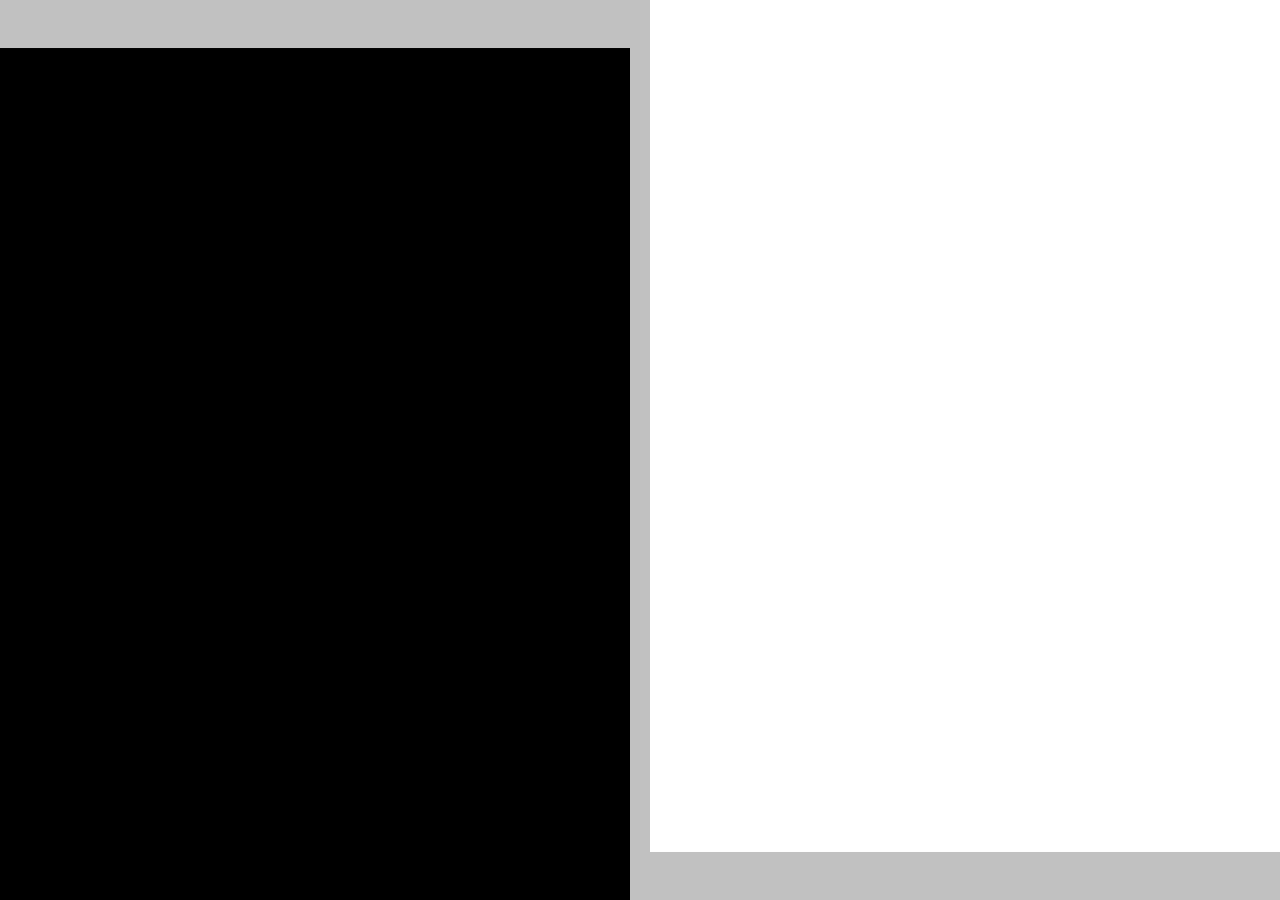
==== commit db04ee5b: "Modificación portafolio" ====
--- a/index.html
+++ b/index.html
@@ -5,7 +5,7 @@
     <link rel="icon" type="image/svg+xml" href="/logo.svg" />
     <meta name="viewport" content="width=device-width, initial-scale=1.0" />
     <title>Diego Aquino - Portafolio</title>
-    <script type="module" crossorigin src="/assets/index-b6b052ba.js"></script>
+    <script type="module" crossorigin src="/assets/index-ec06dda8.js"></script>
     <link rel="stylesheet" href="/assets/index-8ef5f840.css">
   </head>
   <body>
